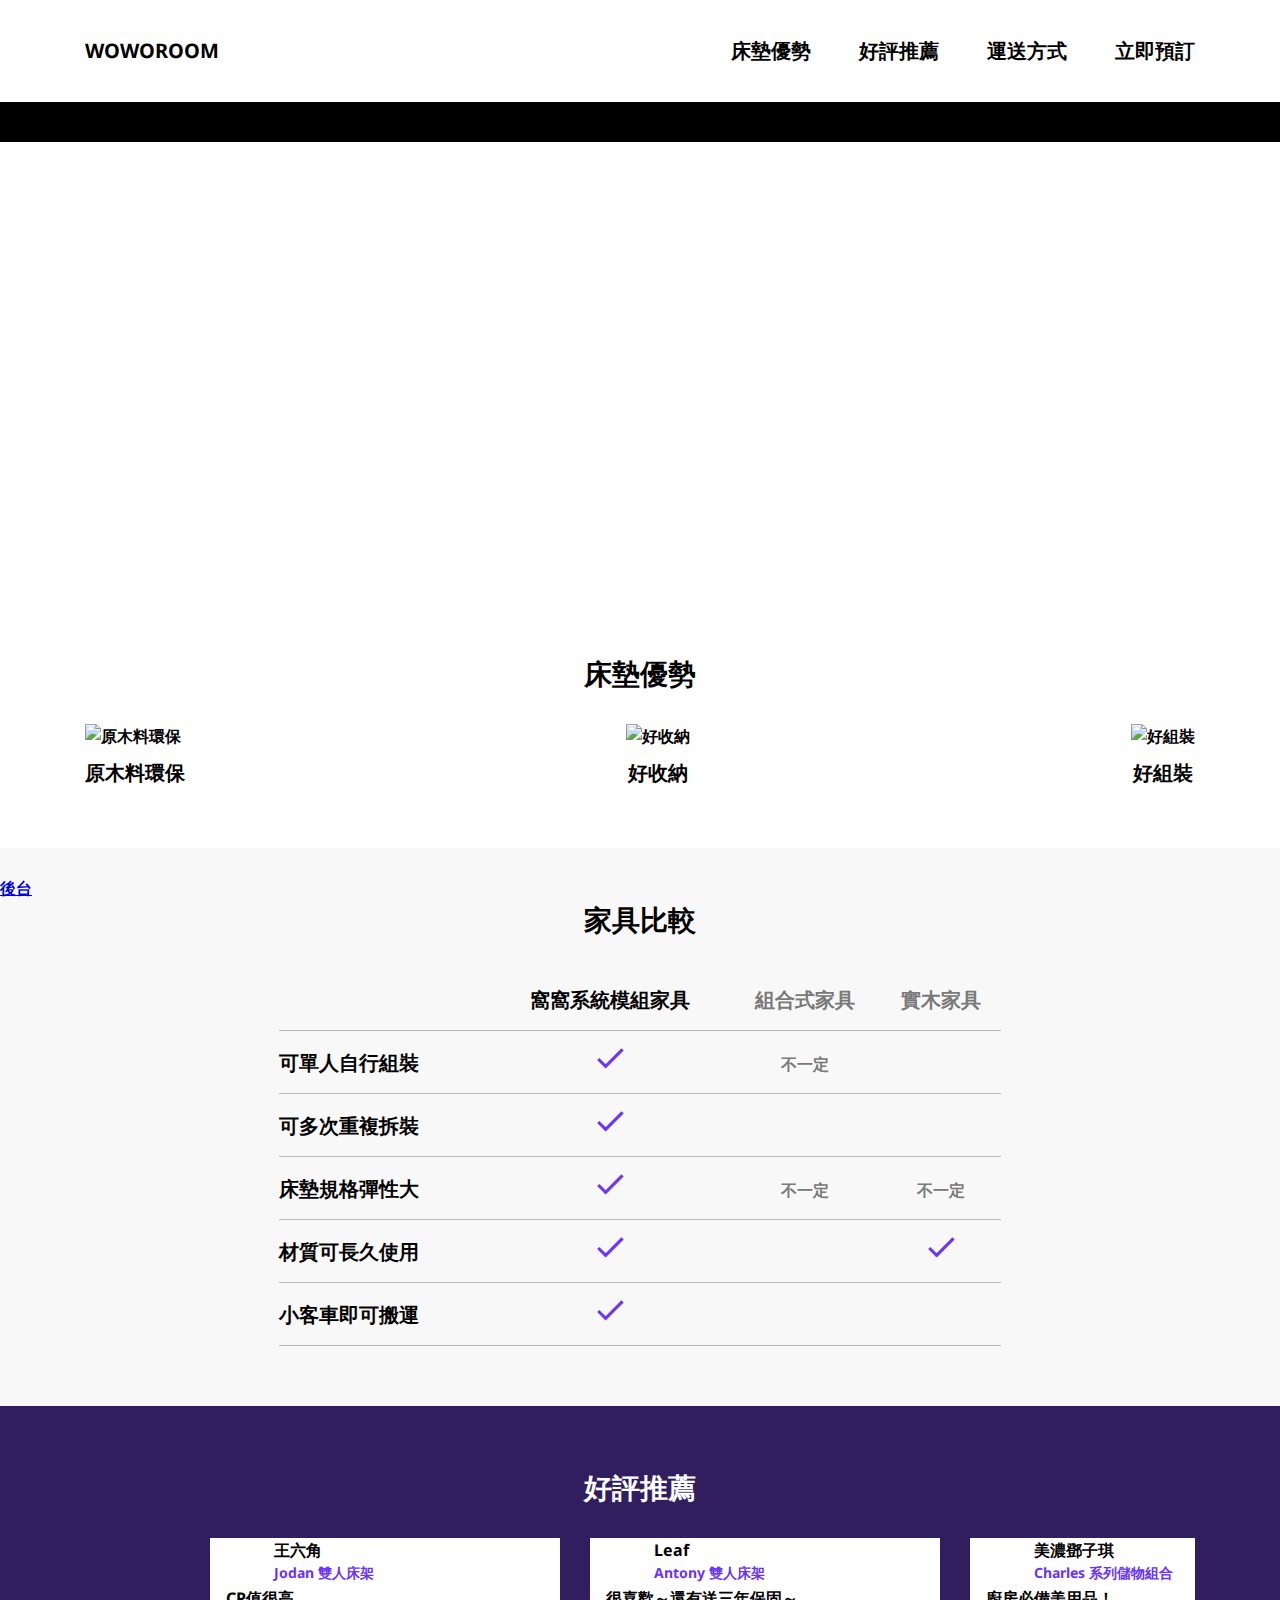
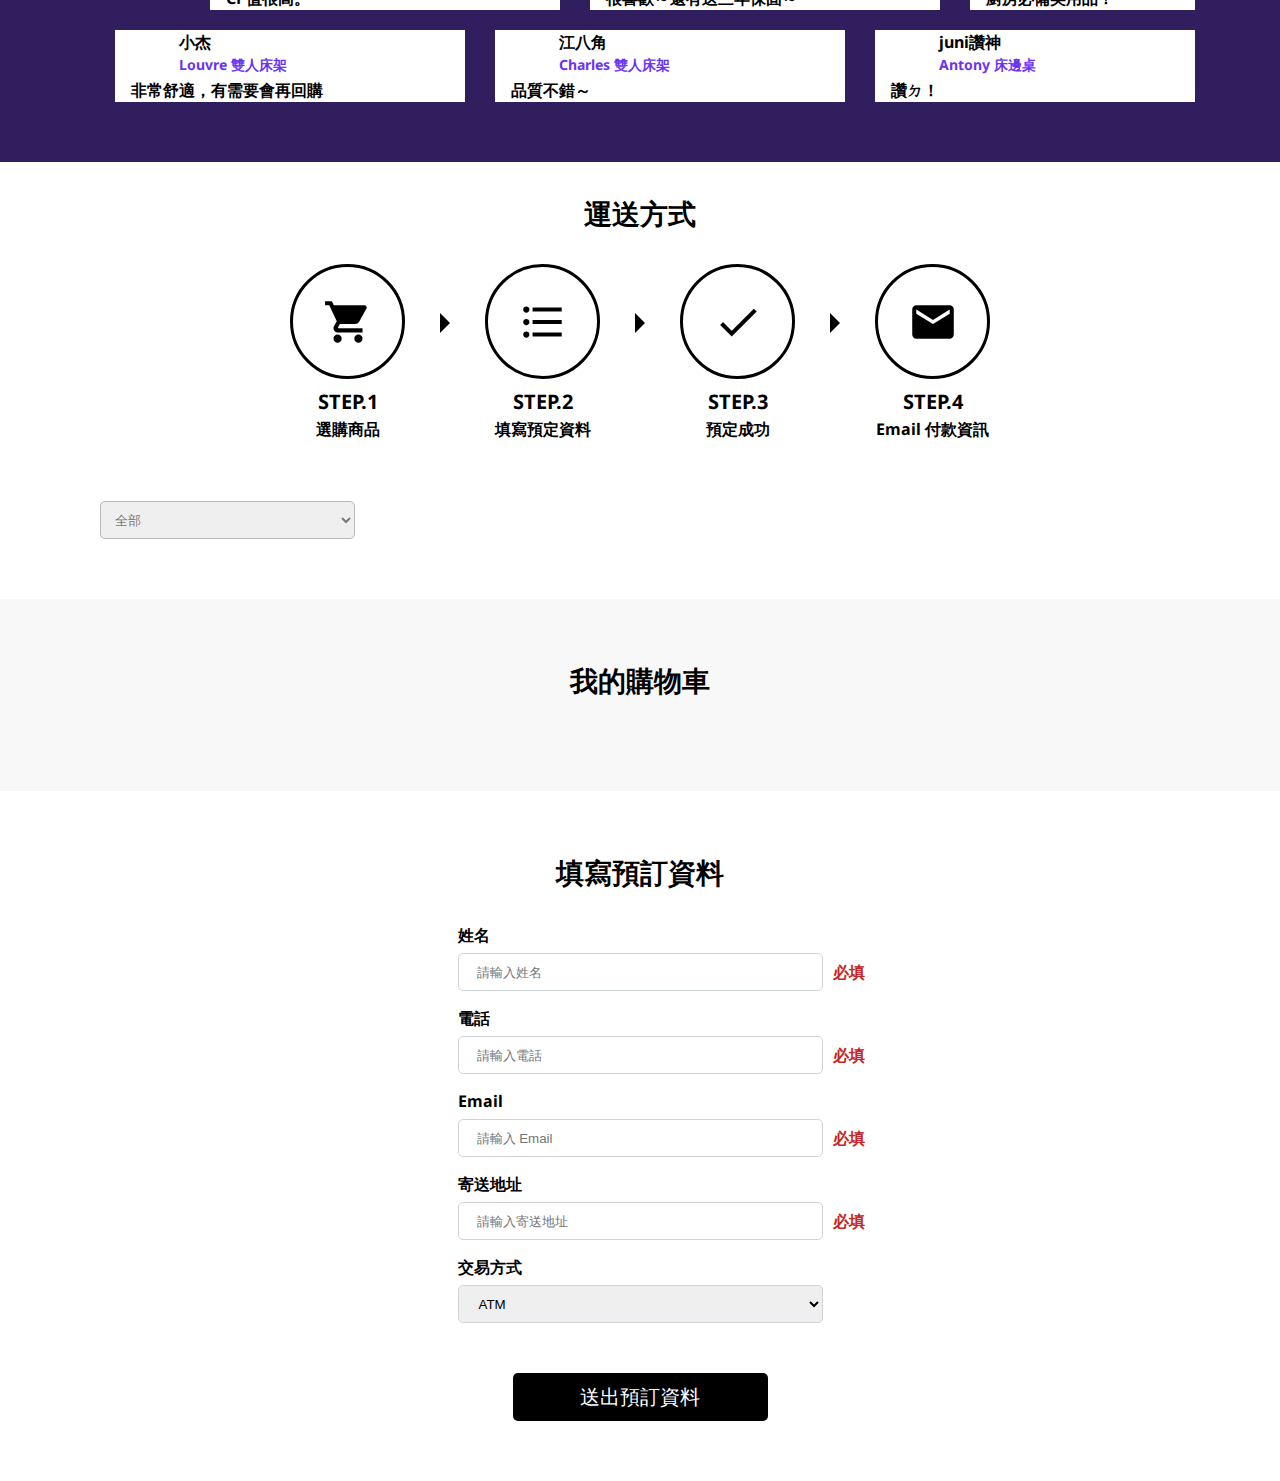
==== index.html @ 62f081eb "初稿" ====
<!DOCTYPE html>
<html lang="en">
<head>
    <meta charset="UTF-8">
    <meta name="viewport" content="width=device-width, initial-scale=1.0">
    <title>最終關卡 - 前台</title>
    <link rel="preconnect" href="https://fonts.gstatic.com">
    <link href="https://fonts.googleapis.com/css2?family=Noto+Sans&display=swap" rel="stylesheet">
    <link rel="stylesheet" href="https://fonts.googleapis.com/icon?family=Material+Icons">
    <link rel="stylesheet" href="https://cdnjs.cloudflare.com/ajax/libs/c3/0.7.18/c3.css">
    <link rel="stylesheet" href="/all.css">
</head>
<body>
    <nav class="topBar">
        <div class="wrap">
            <h1><a href="#" class="logo">WOWOROOM</a></h1>
            <span class="material-icons menuToggle">
                menu
            </span>
            <ul class="topBar-menu">
                <li><a href="#bedAdvantage">床墊優勢</a></li>
                <li><a href="#recommendation">好評推薦</a></li>
                <li><a href="#transport">運送方式</a></li>
                <li><a href="#orderInfo">立即預訂</a></li>
            </ul>
        </div>
    </nav>
    <section class="wrap" id="bedAdvantage">
        <div class="banner">
            <h2 class="banner-text">窩窩家居<br>跟您一起品味生活</h2>
        </div>
        <h3 class="section-title">床墊優勢</h3>
        <ul class="bedAdvantage">
            <li>
                <img class="bedAdvantage-img" src="https://github.com/hexschool/js-training/blob/main/%E7%AC%AC%E4%B9%9D%E9%80%B1%E4%B8%BB%E7%B7%9A%E4%BB%BB%E5%8B%99%E5%9C%96%E5%BA%AB/tR426y5.png?raw=true" alt="原木料環保">
                <p class="bedAdvantage-text">原木料環保</p>
            </li>
            <li>
                <img class="bedAdvantage-img" src="https://github.com/hexschool/js-training/blob/main/%E7%AC%AC%E4%B9%9D%E9%80%B1%E4%B8%BB%E7%B7%9A%E4%BB%BB%E5%8B%99%E5%9C%96%E5%BA%AB/Fd2MiBb.png?raw=true" alt="好收納">
                <p class="bedAdvantage-text">好收納</p>
            </li>
            <li>
                <img class="bedAdvantage-img"
                    src="https://github.com/hexschool/js-training/blob/main/%E7%AC%AC%E4%B9%9D%E9%80%B1%E4%B8%BB%E7%B7%9A%E4%BB%BB%E5%8B%99%E5%9C%96%E5%BA%AB/5n1uTFh.png?raw=true"
                    alt="好組裝">
                <p class="bedAdvantage-text">好組裝</p>
            </li>
        </ul>
    </section>
    <section class="furniture-compare">
        <div class="wrap">
            <h3 class="section-title">家具比較</h3>
            <div class="overflowWrap">
                <table class="compare-table">
                    <thead>
                        <tr>
                            <th></th>
                            <th>窩窩系統模組家具</th>
                            <th class="text-muted">組合式家具</th>
                            <th class="text-muted">實木家具</th>
                        </tr>
                    </thead>
                    <tr>
                        <td>可單人自行組裝</td>
                        <td><span class="material-icons">done</span></td>
                        <td class="text-muted">不一定</td>
                        <td></td>
                    </tr>
                    <tr>
                        <td>可多次重複拆裝</td>
                        <td><span class="material-icons">done</span></td>
                        <td></td>
                        <td></td>
                    </tr>
                    <tr>
                        <td>床墊規格彈性大</td>
                        <td><span class="material-icons">done</span></td>
                        <td class="text-muted">不一定</td>
                        <td class="text-muted">不一定</td>
                    </tr>
                    <tr>
                        <td>材質可長久使用</td>
                        <td><span class="material-icons">done</span></td>
                        <td></td>
                        <td><span class="material-icons">done</span></td>
                    </tr>
                    <tr>
                        <td>小客車即可搬運</td>
                        <td><span class="material-icons">done</span></td>
                        <td></td>
                        <td></td>
                    </tr>
                </table>
            </div>
        </div>
    </section>
    <section class="recommendation" id="recommendation">
        <div class="wrap">
            <h3 class="section-title">好評推薦</h3>
            <div class="recommendation-wall">
                <ul class="gallery-top">
                    <li class="recommendation-card">
                        <img src="https://github.com/hexschool/js-training/blob/main/%E7%AC%AC%E4%B9%9D%E9%80%B1%E4%B8%BB%E7%B7%9A%E4%BB%BB%E5%8B%99%E5%9C%96%E5%BA%AB/cXcOLhu.png?raw=true" alt="">
                        <div class="recommend-content">
                            <div class="recommend-img">
                                <img src="https://github.com/hexschool/js-training/blob/main/%E7%AC%AC%E4%B9%9D%E9%80%B1%E4%B8%BB%E7%B7%9A%E4%BB%BB%E5%8B%99%E5%9C%96%E5%BA%AB/I9L7WOr.png?raw=true" alt="">
                                <div>
                                    <p>王六角</p>
                                    <p class="recommend-text">Jodan 雙人床架</p>
                                </div>
                            </div>
                            <p>CP值很高。</p>
                        </div>
                    </li>
                    <li class="recommendation-card">
                        <img src="https://github.com/hexschool/js-training/blob/main/%E7%AC%AC%E4%B9%9D%E9%80%B1%E4%B8%BB%E7%B7%9A%E4%BB%BB%E5%8B%99%E5%9C%96%E5%BA%AB/BefHmH2.png?raw=true" alt="">
                        <div class="recommend-content">
                            <div class="recommend-img">
                                <img src="https://github.com/hexschool/js-training/blob/main/%E7%AC%AC%E4%B9%9D%E9%80%B1%E4%B8%BB%E7%B7%9A%E4%BB%BB%E5%8B%99%E5%9C%96%E5%BA%AB/CUFGfay.png?raw=true" alt="">
                                <div>
                                    <p>Leaf</p>
                                    <p class="recommend-text">Antony 雙人床架</p>
                                </div>
                            </div>
                            <p>很喜歡～還有送三年保固～</p>
                        </div>
                    </li>
                    <li class="recommendation-card">
                        <img src="https://github.com/hexschool/js-training/blob/main/%E7%AC%AC%E4%B9%9D%E9%80%B1%E4%B8%BB%E7%B7%9A%E4%BB%BB%E5%8B%99%E5%9C%96%E5%BA%AB/3IATkJG.png?raw=true"
                            alt="">
                        <div class="recommend-content">
                            <div class="recommend-img">
                                <img src="https://github.com/hexschool/js-training/blob/main/%E7%AC%AC%E4%B9%9D%E9%80%B1%E4%B8%BB%E7%B7%9A%E4%BB%BB%E5%8B%99%E5%9C%96%E5%BA%AB/8WwZsLS.png?raw=true" alt="">
                                <div>
                                    <p>美濃鄧子琪</p>
                                    <p class="recommend-text">Charles 系列儲物組合</p>
                                </div>
                            </div>
                            <p>廚房必備美用品！</p>
                        </div>
                    </li>
                    <li class="recommendation-card">
                        <img src="https://github.com/hexschool/js-training/blob/main/%E7%AC%AC%E4%B9%9D%E9%80%B1%E4%B8%BB%E7%B7%9A%E4%BB%BB%E5%8B%99%E5%9C%96%E5%BA%AB/HvT3zlU.png?raw=true" alt="">
                        <div class="recommend-content">
                            <div class="recommend-img">
                                <img src="https://github.com/hexschool/js-training/blob/main/%E7%AC%AC%E4%B9%9D%E9%80%B1%E4%B8%BB%E7%B7%9A%E4%BB%BB%E5%8B%99%E5%9C%96%E5%BA%AB/NycuPVy.png?raw=true" alt="">
                                <div>
                                    <p>isRaynotArray</p>
                                    <p class="recommend-text">Antony 雙人床架</p>
                                </div>
                            </div>
                            <p>物超所值!</p>
                        </div>
                    </li>
                    <li class="recommendation-card">
                        <img src="https://github.com/hexschool/js-training/blob/main/%E7%AC%AC%E4%B9%9D%E9%80%B1%E4%B8%BB%E7%B7%9A%E4%BB%BB%E5%8B%99%E5%9C%96%E5%BA%AB/Ed7bxLr.png?raw=true" alt="">
                        <div class="recommend-content">
                            <div class="recommend-img">
                                <img src="https://github.com/hexschool/js-training/blob/main/%E7%AC%AC%E4%B9%9D%E9%80%B1%E4%B8%BB%E7%B7%9A%E4%BB%BB%E5%8B%99%E5%9C%96%E5%BA%AB/zdFOQIv.png?raw=true" alt="">
                                <div>
                                    <p>程鮭魚</p>
                                    <p class="recommend-text">Louvre 雙人床架</p>
                                </div>
                            </div>
                            <p>租屋用剛剛好</p>
                        </div>
                    </li>
                </ul>
                <ul class="gallery-bottom">
                    <li class="recommendation-card">
                        <img src="https://github.com/hexschool/js-training/blob/main/%E7%AC%AC%E4%B9%9D%E9%80%B1%E4%B8%BB%E7%B7%9A%E4%BB%BB%E5%8B%99%E5%9C%96%E5%BA%AB/BefHmH2.png?raw=true" alt="">
                        <div class="recommend-content">
                            <div class="recommend-img">
                                <img src="https://github.com/hexschool/js-training/blob/main/%E7%AC%AC%E4%B9%9D%E9%80%B1%E4%B8%BB%E7%B7%9A%E4%BB%BB%E5%8B%99%E5%9C%96%E5%BA%AB/W7fyzp2.png?raw=true" alt="">
                                <div>
                                    <p>小杰</p>
                                    <p class="recommend-text">Louvre 雙人床架</p>
                                </div>
                            </div>
                            <p>非常舒適，有需要會再回購</p>
                        </div>
                    </li>
                    <li class="recommendation-card">
                        <img src="https://github.com/hexschool/js-training/blob/main/%E7%AC%AC%E4%B9%9D%E9%80%B1%E4%B8%BB%E7%B7%9A%E4%BB%BB%E5%8B%99%E5%9C%96%E5%BA%AB/mjA01Tk.png?raw=true" alt="">
                        <div class="recommend-content">
                            <div class="recommend-img">
                                <img src="https://github.com/hexschool/js-training/blob/main/%E7%AC%AC%E4%B9%9D%E9%80%B1%E4%B8%BB%E7%B7%9A%E4%BB%BB%E5%8B%99%E5%9C%96%E5%BA%AB/8O1cOnG.png?raw=true"
                                    alt="">
                                <div>
                                    <p>江八角</p>
                                    <p class="recommend-text">Charles 雙人床架</p>
                                </div>
                            </div>
                            <p>品質不錯～</p>
                        </div>
                    </li>
                    <li class="recommendation-card">
                        <img src="https://github.com/hexschool/js-training/blob/main/%E7%AC%AC%E4%B9%9D%E9%80%B1%E4%B8%BB%E7%B7%9A%E4%BB%BB%E5%8B%99%E5%9C%96%E5%BA%AB/npA3DgP.png?raw=true" alt="">
                        <div class="recommend-content">
                            <div class="recommend-img">
                                <img src="https://github.com/hexschool/js-training/blob/main/%E7%AC%AC%E4%B9%9D%E9%80%B1%E4%B8%BB%E7%B7%9A%E4%BB%BB%E5%8B%99%E5%9C%96%E5%BA%AB/C0NDvSA.png?raw=true" alt="">
                                <div>
                                    <p>juni讚神</p>
                                    <p class="recommend-text">Antony 床邊桌</p>
                                </div>
                            </div>
                            <p>讚ㄉ！</p>
                        </div>
                    </li>
                    <li class="recommendation-card">
                        <img src="https://github.com/hexschool/js-training/blob/main/%E7%AC%AC%E4%B9%9D%E9%80%B1%E4%B8%BB%E7%B7%9A%E4%BB%BB%E5%8B%99%E5%9C%96%E5%BA%AB/Ed7bxLr.png?raw=true" alt="">
                        <div class="recommend-content">
                            <div class="recommend-img">
                                <img src="https://github.com/hexschool/js-training/blob/main/%E7%AC%AC%E4%B9%9D%E9%80%B1%E4%B8%BB%E7%B7%9A%E4%BB%BB%E5%8B%99%E5%9C%96%E5%BA%AB/hUsTZDm.png?raw=true" alt="">
                                <div>
                                    <p>久安說安安</p>
                                    <p class="recommend-text">Antony 單人床架</p>
                                </div>
                            </div>
                            <p>一個躺剛剛好。</p>
                        </div>
                    </li>
                    <li class="recommendation-card">
                        <img src="https://github.com/hexschool/js-training/blob/main/%E7%AC%AC%E4%B9%9D%E9%80%B1%E4%B8%BB%E7%B7%9A%E4%BB%BB%E5%8B%99%E5%9C%96%E5%BA%AB/mjA01Tk.png?raw=true" alt="">
                        <div class="recommend-content">
                            <div class="recommend-img">
                                <img src="https://github.com/hexschool/js-training/blob/main/%E7%AC%AC%E4%B9%9D%E9%80%B1%E4%B8%BB%E7%B7%9A%E4%BB%BB%E5%8B%99%E5%9C%96%E5%BA%AB/3ako6QX.png?raw=true"
                                    alt="">
                                <div>
                                    <p>PeiQun</p>
                                    <p class="recommend-text">Antony 雙人床架</p>
                                </div>
                            </div>
                            <p>睡起來很舒適</p>
                        </div>
                    </li>
                </ul>
            </div>
        </div>
    </section>
    <section class="transport" id="transport">
        <h3 class="section-title">運送方式</h3>
        <ul class="transport-intro">
            <li class="transport-card">
                <div class="cardImg">
                    <span class="material-icons">
                        shopping_cart
                    </span>
                </div>
                <h4>STEP.1</h4>
                <p>選購商品</p>
            </li>
            <li class="transport-card">
                <div class="cardImg">
                    <span class="material-icons">
                        format_list_bulleted
                    </span>
                </div>
                <h4>STEP.2</h4>
                <p>填寫預定資料</p>
            </li>
            <li class="transport-card">
                <div class="cardImg">
                    <span class="material-icons">
                        done
                    </span>
                </div>
                <h4>STEP.3</h4>
                <p>預定成功</p>
            </li>
            <li class="transport-card">
                <div class="cardImg">
                    <span class="material-icons">
                        local_post_office
                    </span>
                </div>
                <h4>STEP.4</h4>
                <p>Email 付款資訊</p>
            </li>
        </ul>
    </section>
    <section class="wrap productDisplay">
        <select name="" class="productSelect">
            <option value="全部" selected>全部</option>
            <option value="床架">床架</option>
            <option value="收納">收納</option>
            <option value="窗簾">窗簾</option>
        </select>
        <ul class="productWrap">
        </ul>
    </section>
    <section class="shoppingCart">
        <h3 class="section-title">我的購物車</h3>
        <div class="overflowWrap">
            <table class="shoppingCart-table">
            </table>
        </div>
    </section>
    <section class="orderInfo wrap" id="orderInfo">
        <h3 class="section-title">填寫預訂資料</h3>
        <form action="" class="orderInfo-form">
            <div class="orderInfo-formGroup">
                <label for="customerName" class="orderInfo-label">姓名</label>
                <div class="orderInfo-inputWrap">
                    <input type="text" class="orderInfo-input" id="customerName" placeholder="請輸入姓名" name="姓名">
                    <p class="orderInfo-message" data-message="姓名">必填</p>
                </div>
            </div>
            <div class="orderInfo-formGroup">
                <label for="customerPhone" class="orderInfo-label">電話</label>
                <div class="orderInfo-inputWrap">
                    <input type="tel" class="orderInfo-input" id="customerPhone" placeholder="請輸入電話" name="電話">
                    <p class="orderInfo-message" data-message="電話">必填</p>
                </div>
            </div>
            <div class="orderInfo-formGroup">
                <label for="customerEmail" class="orderInfo-label">Email</label>
                <div class="orderInfo-inputWrap">
                    <input type="email" class="orderInfo-input" id="customerEmail" placeholder="請輸入 Email" name="Email">
                    <p class="orderInfo-message" data-message="Email">必填</p>
                </div>
            </div>
            <div class="orderInfo-formGroup">
                <label for="customerAddress" class="orderInfo-label">寄送地址</label>
                <div class="orderInfo-inputWrap">
                    <input type="text" class="orderInfo-input" id="customerAddress" placeholder="請輸入寄送地址" name="寄送地址">
                    <p class="orderInfo-message" data-message="寄送地址">必填</p>
                </div>
            </div>
            <div class="orderInfo-formGroup">
                <label for="tradeWay" class="orderInfo-label">交易方式</label>
                <div class="orderInfo-inputWrap">
                    <select id="tradeWay" class="orderInfo-input" name="交易方式">
                        <option value="ATM" selected>ATM</option>
                        <option value="信用卡">信用卡</option>
                        <option value="超商付款">超商付款</option>
                    </select>
                </div>
            </div>
            <input type="submit" value="送出預訂資料" class="orderInfo-btn">
        </form>
    </section>

    <a href="/admin.html" style="position: fixed;bottom: 0;">後台</a>

    <!-- 預設 JS，請同學不要修改此處 -->
    <script src="https://cdnjs.cloudflare.com/ajax/libs/d3/5.16.0/d3.js"></script>
    <script src="https://cdnjs.cloudflare.com/ajax/libs/c3/0.7.18/c3.js"></script>
    <script src="https://cdn.jsdelivr.net/npm/axios/dist/axios.min.js"></script>
    <script>
        document.addEventListener('DOMContentLoaded', function () {
            const ele = document.querySelector('.recommendation-wall');
            ele.style.cursor = 'grab';
            let pos = { top: 0, left: 0, x: 0, y: 0 };
            const mouseDownHandler = function (e) {
                ele.style.cursor = 'grabbing';
                ele.style.userSelect = 'none';

                pos = {
                    left: ele.scrollLeft,
                    top: ele.scrollTop,
                    // Get the current mouse position
                    x: e.clientX,
                    y: e.clientY,
                };

                document.addEventListener('mousemove', mouseMoveHandler);
                document.addEventListener('mouseup', mouseUpHandler);
            };
            const mouseMoveHandler = function (e) {
                // How far the mouse has been moved
                const dx = e.clientX - pos.x;
                const dy = e.clientY - pos.y;

                // Scroll the element
                ele.scrollTop = pos.top - dy;
                ele.scrollLeft = pos.left - dx;
            };
            const mouseUpHandler = function () {
                ele.style.cursor = 'grab';
                ele.style.removeProperty('user-select');

                document.removeEventListener('mousemove', mouseMoveHandler);
                document.removeEventListener('mouseup', mouseUpHandler);
            };
            // Attach the handler
            ele.addEventListener('mousedown', mouseDownHandler);
        });
        // menu 切換
        let menuOpenBtn = document.querySelector('.menuToggle');
        let linkBtn = document.querySelectorAll('.topBar-menu a');
        let menu = document.querySelector('.topBar-menu');
        menuOpenBtn.addEventListener('click', menuToggle);

        linkBtn.forEach((item) => {
            item.addEventListener('click', closeMenu);
        })

        function menuToggle() {
            if (menu.classList.contains('openMenu')) {
                menu.classList.remove('openMenu');
            } else {
                menu.classList.add('openMenu');
            }
        }
        function closeMenu() {
            menu.classList.remove('openMenu');
        }
    </script>
    <script src="/index.js"></script>
</body>
</html>
---- all.css ----
/* http://meyerweb.com/eric/tools/css/reset/ 
   v2.0 | 20110126
   License: none (public domain)
*/
html,
body,
div,
span,
applet,
object,
iframe,
h1,
h2,
h3,
h4,
h5,
h6,
p,
blockquote,
pre,
a,
abbr,
acronym,
address,
big,
cite,
code,
del,
dfn,
em,
img,
ins,
kbd,
q,
s,
samp,
small,
strike,
strong,
sub,
sup,
tt,
var,
b,
u,
i,
center,
dl,
dt,
dd,
ol,
ul,
li,
fieldset,
form,
label,
legend,
table,
caption,
tbody,
tfoot,
thead,
tr,
th,
td,
article,
aside,
canvas,
details,
embed,
figure,
figcaption,
footer,
header,
hgroup,
menu,
nav,
output,
ruby,
section,
summary,
time,
mark,
audio,
video {
    margin: 0;
    padding: 0;
    border: 0;
    font-size: 100%;
    font: inherit;
    vertical-align: baseline;
}

/* HTML5 display-role reset for older browsers */
article,
aside,
details,
figcaption,
figure,
footer,
header,
hgroup,
menu,
nav,
section {
    display: block;
}

body {
    line-height: 1;
}

ol,
ul {
    list-style: none;
}

blockquote,
q {
    quotes: none;
}

blockquote:before,
blockquote:after,
q:before,
q:after {
    content: '';
    content: none;
}

table {
    border-collapse: collapse;
    border-spacing: 0;
}

*,
*::after,
*::before {
    -webkit-box-sizing: border-box;
    box-sizing: border-box;
    -webkit-transition: all .2s;
    transition: all .2s;
}

html,
body {
    line-height: 1.5;
}

img {
    max-width: 100%;
    display: block;
}

body {
    font-family: 'Noto Sans', sans-serif;
    font-weight: bold;
}

.wrap {
    max-width: 1110px;
    margin: 0 auto;
}

.topBar {
    border-bottom: 40px solid #000000;
    margin-bottom: 30px;
}

.topBar .wrap {
    display: -webkit-box;
    display: -ms-flexbox;
    display: flex;
    position: relative;
    -webkit-box-pack: justify;
    -ms-flex-pack: justify;
    justify-content: space-between;
    -webkit-box-align: center;
    -ms-flex-align: center;
    align-items: center;
    -ms-flex-wrap: wrap;
    flex-wrap: wrap;
}

@media (max-width: 1110px) {
    .topBar .wrap {
        padding: 0 15px;
    }
}

.topBar a {
    display: block;
    text-decoration: none;
    color: #000000;
    font-size: 1.25rem;
}

.topBar a:hover {
    color: #6A33F8;
    -webkit-transform: scale(1.05);
    transform: scale(1.05);
}

.topBar-menu {
    display: -webkit-box;
    display: -ms-flexbox;
    display: flex;
    -ms-flex-wrap: wrap;
    flex-wrap: wrap;
    background-color: #FFFFFF;
}

.topBar-menu.openMenu {
    max-height: 300px;
}

.topBar-menu a {
    padding: 36px 24px;
    background-color: #FFFFFF;
}

.topBar-menu a:hover {
    -webkit-transform: scale(1);
    transform: scale(1);
}

.topBar-menu li:last-child a {
    padding-right: 0;
}

@media (max-width: 767px) {
    .topBar-menu {
        position: absolute;
        top: 61px;
        left: 0;
        right: 0;
        width: 100%;
        z-index: 10;
        max-height: 0;
        overflow: hidden;
        -webkit-transition: all .2s;
        transition: all .2s;
    }

    .topBar-menu li {
        width: 100%;
    }

    .topBar-menu a {
        text-align: center;
        padding: 15px;
        font-size: 1rem;
    }

    .topBar-menu a:hover {
        background-color: #6A33F8;
        color: #FFFFFF;
    }

    .topBar-menu li:last-child a {
        padding: 15px;
    }
}

.menuToggle {
    display: none;
    cursor: pointer;
}

.menuToggle:hover {
    color: #6A33FF;
}

@media (max-width: 767px) {
    .menuToggle {
        display: block;
        font-size: 2rem;
        padding: 15px;
    }
}

.logo {
    padding: 36px 0;
    font-size: 1.5rem;
}

@media (max-width: 767px) {
    .logo {
        padding: 15px;
    }
}

.banner {
    position: relative;
    background-image: url("https://github.com/hexschool/js-training/blob/main/%E7%AC%AC%E4%B9%9D%E9%80%B1%E4%B8%BB%E7%B7%9A%E4%BB%BB%E5%8B%99%E5%9C%96%E5%BA%AB/3ewLAKn.png?raw=true");
    background-position: center center;
    background-repeat: no-repeat;
    background-size: cover;
    min-height: 420px;
    margin-bottom: 60px;
}

.banner-text {
    position: absolute;
    color: #FFFFFF;
    font-size: 2rem;
    left: 50px;
    bottom: 50px;
    font-weight: normal;
}

.section-title {
    text-align: center;
    font-size: 1.75rem;
    margin-bottom: 30px;
}

.bedAdvantage {
    display: -webkit-box;
    display: -ms-flexbox;
    display: flex;
    -webkit-box-pack: justify;
    -ms-flex-pack: justify;
    justify-content: space-between;
    margin-bottom: 60px;
}

.bedAdvantage-img {
    max-height: 140px;
    -o-object-fit: cover;
    object-fit: cover;
    margin-bottom: 10px;
}

.bedAdvantage-text {
    text-align: center;
    font-size: 1.25rem;
}

.furniture-compare {
    background-color: #F8F8F8;
    padding: 50px 0 60px 0;
}

@media (max-width: 767px) {
    .furniture-compare {
        padding: 50px 15px 60px;
    }
}

@media (max-width: 767px) {
    .overflowWrap {
        overflow-x: scroll;
    }
}

.compare-table {
    width: 65%;
    margin: 0 auto;
}

.compare-table th,
.compare-table td {
    text-align: center;
    padding: 15px 0;
}

.compare-table th {
    font-size: 1.25rem;
}

.compare-table tr {
    border-bottom: 1px solid #B9B9B9;
}

.compare-table tr td:first-child {
    text-align: left;
    font-size: 1.25rem;
}

.compare-table .material-icons {
    color: #6A33FF;
    -webkit-transform: scale(1.5);
    transform: scale(1.5);
}

@media (max-width: 767px) {
    .compare-table {
        width: 500px;
    }

    .compare-table th,
    .compare-table td {
        padding: 10px 0;
    }

    .compare-table th {
        font-size: 1rem;
    }

    .compare-table tr td:first-child {
        font-size: 1rem;
    }
}

.text-muted {
    color: #797979;
}

.recommendation {
    background-color: #301E5F;
    padding: 60px 0;
}

.recommendation h3 {
    color: #FFFFFF;
}

@media (max-width: 767px) {
    .recommendation {
        padding: 60px 15px;
    }
}

.recommendation-wall {
    overflow-x: scroll;
    -ms-overflow-style: none;
    /* IE and Edge */
    scrollbar-width: none;
    /* Firefox */
}

.recommendation-wall::-webkit-scrollbar {
    display: none;
}

.gallery-top,
.gallery-bottom {
    display: -webkit-box;
    display: -ms-flexbox;
    display: flex;
}

.gallery-top {
    margin-left: 95px;
    margin-bottom: 20px;
}

.recommendation-card {
    display: -webkit-box;
    display: -ms-flexbox;
    display: flex;
    margin-left: 30px;
    min-width: 350px;
    background-color: #FFFFFF;
}

.recommendation-card img {
    user-select: none;
    -moz-user-select: none;
    -webkit-user-drag: none;
    -webkit-user-select: none;
    -ms-user-select: none;
}

.recommend-content {
    padding-left: 16px;
    display: -webkit-box;
    display: -ms-flexbox;
    display: flex;
    -webkit-box-orient: vertical;
    -webkit-box-direction: normal;
    -ms-flex-direction: column;
    flex-direction: column;
    -webkit-box-pack: center;
    -ms-flex-pack: center;
    justify-content: center;
}

.recommend-img {
    display: -webkit-box;
    display: -ms-flexbox;
    display: flex;
    -webkit-box-align: center;
    -ms-flex-align: center;
    align-items: center;
    margin-bottom: 3px;
}

.recommend-img img {
    width: 40px;
    border-radius: 50%;
    margin-right: 8px;
}

.recommend-text {
    font-size: 0.875rem;
    color: #6A33F8;
}

.transport {
    padding: 30px 0;
}

@media (max-width: 767px) {
    .transport li {
        margin-bottom: 20px;
    }
}

.transport-intro {
    display: -webkit-box;
    display: -ms-flexbox;
    display: flex;
    -webkit-box-align: center;
    -ms-flex-align: center;
    align-items: center;
    -webkit-box-pack: justify;
    -ms-flex-pack: justify;
    justify-content: space-between;
    max-width: 700px;
    margin: 0 auto;
}

@media (max-width: 767px) {
    .transport-intro {
        -webkit-box-orient: vertical;
        -webkit-box-direction: normal;
        -ms-flex-direction: column;
        flex-direction: column;
    }
}

.transport-intro li:nth-child(1),
.transport-intro li:nth-child(2),
.transport-intro li:nth-child(3) {
    position: relative;
}

.transport-intro li:nth-child(1)::after,
.transport-intro li:nth-child(2)::after,
.transport-intro li:nth-child(3)::after {
    content: "";
    position: absolute;
    top: 49px;
    right: -55px;
    border: 10px solid #000000;
    border-top: 10px solid transparent;
    border-right: 10px solid transparent;
    border-bottom: 10px solid transparent;
}

@media (max-width: 767px) {

    .transport-intro li:nth-child(1)::after,
    .transport-intro li:nth-child(2)::after,
    .transport-intro li:nth-child(3)::after {
        position: static;
        margin-top: 25px;
        border: 10px solid #000000;
        border-left: 10px solid transparent;
        border-right: 10px solid transparent;
        border-bottom: 10px solid transparent;
    }
}

.transport-card {
    display: -webkit-box;
    display: -ms-flexbox;
    display: flex;
    -webkit-box-pack: center;
    -ms-flex-pack: center;
    justify-content: center;
    -webkit-box-align: center;
    -ms-flex-align: center;
    align-items: center;
    -webkit-box-orient: vertical;
    -webkit-box-direction: normal;
    -ms-flex-direction: column;
    flex-direction: column;
}

.transport-card .cardImg {
    width: 115px;
    height: 115px;
    border: 3px solid #000000;
    border-radius: 50%;
    display: -webkit-box;
    display: -ms-flexbox;
    display: flex;
    -webkit-box-pack: center;
    -ms-flex-pack: center;
    justify-content: center;
    -webkit-box-align: center;
    -ms-flex-align: center;
    align-items: center;
    margin-bottom: 8px;
}

.transport-card .material-icons {
    font-size: 50px;
}

.transport-card h4 {
    font-size: 1.25rem;
    font-weight: bold;
}

@media (max-width: 767px) {
    .transport-card .cardImg {
        width: 150px;
        height: 150px;
    }
}

.productDisplay {
    padding: 30px 15px;
}

.productSelect {
    border: 1px solid #B9B9B9;
    color: #797979;
    min-height: 38px;
    min-width: 255px;
    border-radius: 5px;
    text-indent: 10px;
    margin-bottom: 30px;
}

.productWrap {
    display: -webkit-box;
    display: -ms-flexbox;
    display: flex;
    -ms-flex-wrap: wrap;
    flex-wrap: wrap;
}

.productCard {
    position: relative;
    margin-right: 2%;
    width: 23%;
    margin-bottom: 30px;
}

.productCard img {
    min-height: 300px;
    width: 100%;
    -o-object-fit: cover;
    object-fit: cover;
}

.productCard a {
    display: block;
    background-color: #000000;
    color: #ffffff;
    padding: 10px 0;
    text-align: center;
    border: none;
    margin-bottom: 8px;
    text-decoration: none;
}

.productCard a:hover {
    background-color: #301E5F;
}

.productCard a,
.productCard h3 {
    font-size: 1.25rem;
}

@media (max-width: 900px) {
    .productCard {
        width: 48%;
    }
}

@media (max-width: 540px) {
    .productCard {
        width: 100%;
    }
}

.productType {
    position: absolute;
    top: 13px;
    right: -5px;
    background-color: #000000;
    color: #ffffff;
    padding: 8px 24px;
}

.originPrice {
    font-size: 1.25rem;
}

.nowPrice {
    font-size: 1.75rem;
}

.shoppingCart {
    background-color: #F8F8F8;
    padding: 60px 0;
}

.shoppingCart-table {
    margin: 0 auto;
    border-collapse: collapse;
    font-size: 1.25rem;
}

.shoppingCart-table th,
.shoppingCart-table td {
    padding: 15px;
    vertical-align: middle;
}

.shoppingCart-table th {
    text-align: left;
}

.shoppingCart-table tr {
    border-bottom: 1px solid #B9B9B9;
}

.shoppingCart-table tr:first-child,
.shoppingCart-table tr:last-child {
    border-bottom: 0;
}

@media (max-width: 767px) {
    .shoppingCart-table {
        width: 700px;
    }
}

.cardItem-title {
    display: -webkit-box;
    display: -ms-flexbox;
    display: flex;
    -webkit-box-align: center;
    -ms-flex-align: center;
    align-items: center;
}

.cardItem-title img {
    margin-right: 15px;
    max-width: 80px;
}

.discardBtn {
    text-align: right;
}

.discardBtn a {
    text-decoration: none;
    display: inline-block;
    padding: 10px;
    font-size: 2rem;
    color: #000000;
}

.discardBtn a:hover {
    color: #6A33F8;
    -webkit-transform: scale(1.3);
    transform: scale(1.3);
}

.discardAllBtn {
    display: inline-block;
    text-decoration: none;
    padding: 5px 15px;
    color: #000000;
    border: 1.3px solid #000000;
    border-radius: 5px;
    font-size: 1.25rem;
}

.discardAllBtn:hover {
    background-color: #000000;
    color: #FFFFFF;
}

.orderInfo {
    padding: 60px 0;
}

.orderInfo-form {
    padding: 0 15px;
}

.orderInfo-formGroup {
    max-width: 365px;
    margin: 0 auto 15px;
}

.orderInfo-label {
    display: block;
    margin-bottom: 6px;
}

.orderInfo-input {
    width: 100%;
    min-height: 38px;
    border: 1px solid #CED4DA;
    border-radius: 5px;
    text-indent: 1rem;
    margin-right: 10px;
}

.orderInfo-inputWrap {
    position: relative;
}

.orderInfo-message {
    position: absolute;
    white-space: nowrap;
    left: 103%;
    top: 50%;
    -webkit-transform: translateY(-50%);
    transform: translateY(-50%);
    color: #C72424;
}

@media (max-width: 767px) {
    .orderInfo-message {
        position: static;
        -webkit-transform: translateY(0);
        transform: translateY(0);
    }
}

.orderInfo-btn {
    display: block;
    min-width: 255px;
    min-height: 48px;
    background-color: #000000;
    color: #FFFFFF;
    border: 0;
    cursor: pointer;
    font-size: 1.25rem;
    margin: 50px auto 0;
    border-radius: 5px;
}

.orderInfo-btn:hover {
    background-color: #301E5F;
}

.orderPage-list {
    padding: 60px 10px;
    display: -webkit-box;
    display: -ms-flexbox;
    display: flex;
    -webkit-box-orient: vertical;
    -webkit-box-direction: normal;
    -ms-flex-direction: column;
    flex-direction: column;
}

.orderPage-list .discardAllBtn {
    -ms-flex-item-align: end;
    align-self: flex-end;
    margin-bottom: 12px;
}

.orderPage-table {
    border: 1px solid #000000;
    width: 100%;
}

.orderPage-table th,
.orderPage-table td {
    padding: 10px;
    text-align: left;
    border: 1px solid #000000;
}

@media (max-width: 1110px) {
    .orderPage-table {
        width: 1100px;
    }
}

.delSingleOrder-Btn {
    display: block;
    background-color: #C44021;
    color: #fff;
    border: 0;
    padding: 5px 10px;
    cursor: pointer;
}

.delSingleOrder-Btn:hover {
    opacity: 0.8;
}

.orderStatus {
    position: relative;
}

.orderStatus a {
    position: absolute;
    padding: 10px;
    top: 0;
    bottom: 0;
    right: 0;
    left: 0;
    display: block;
    text-decoration: none;
    color: #FFFFFF;
}

.orderStatus-unDone {
    background-color: #747474;
}

.orderStatus-unDone:hover {
    background-color: #000000;
}

.orderStatus-done {
    background-color: #000000;
}

.orderStatus-done:hover {
    background-color: #747474;
}

.orderTableWrap {
    overflow-x: scroll;
    -ms-overflow-style: none;
    /* IE and Edge */
    scrollbar-width: none;
    /* Firefox */
}

.orderTableWrap::-webkit-scrollbar {
    display: none;
}

/*# sourceMappingURL=all.css.map */
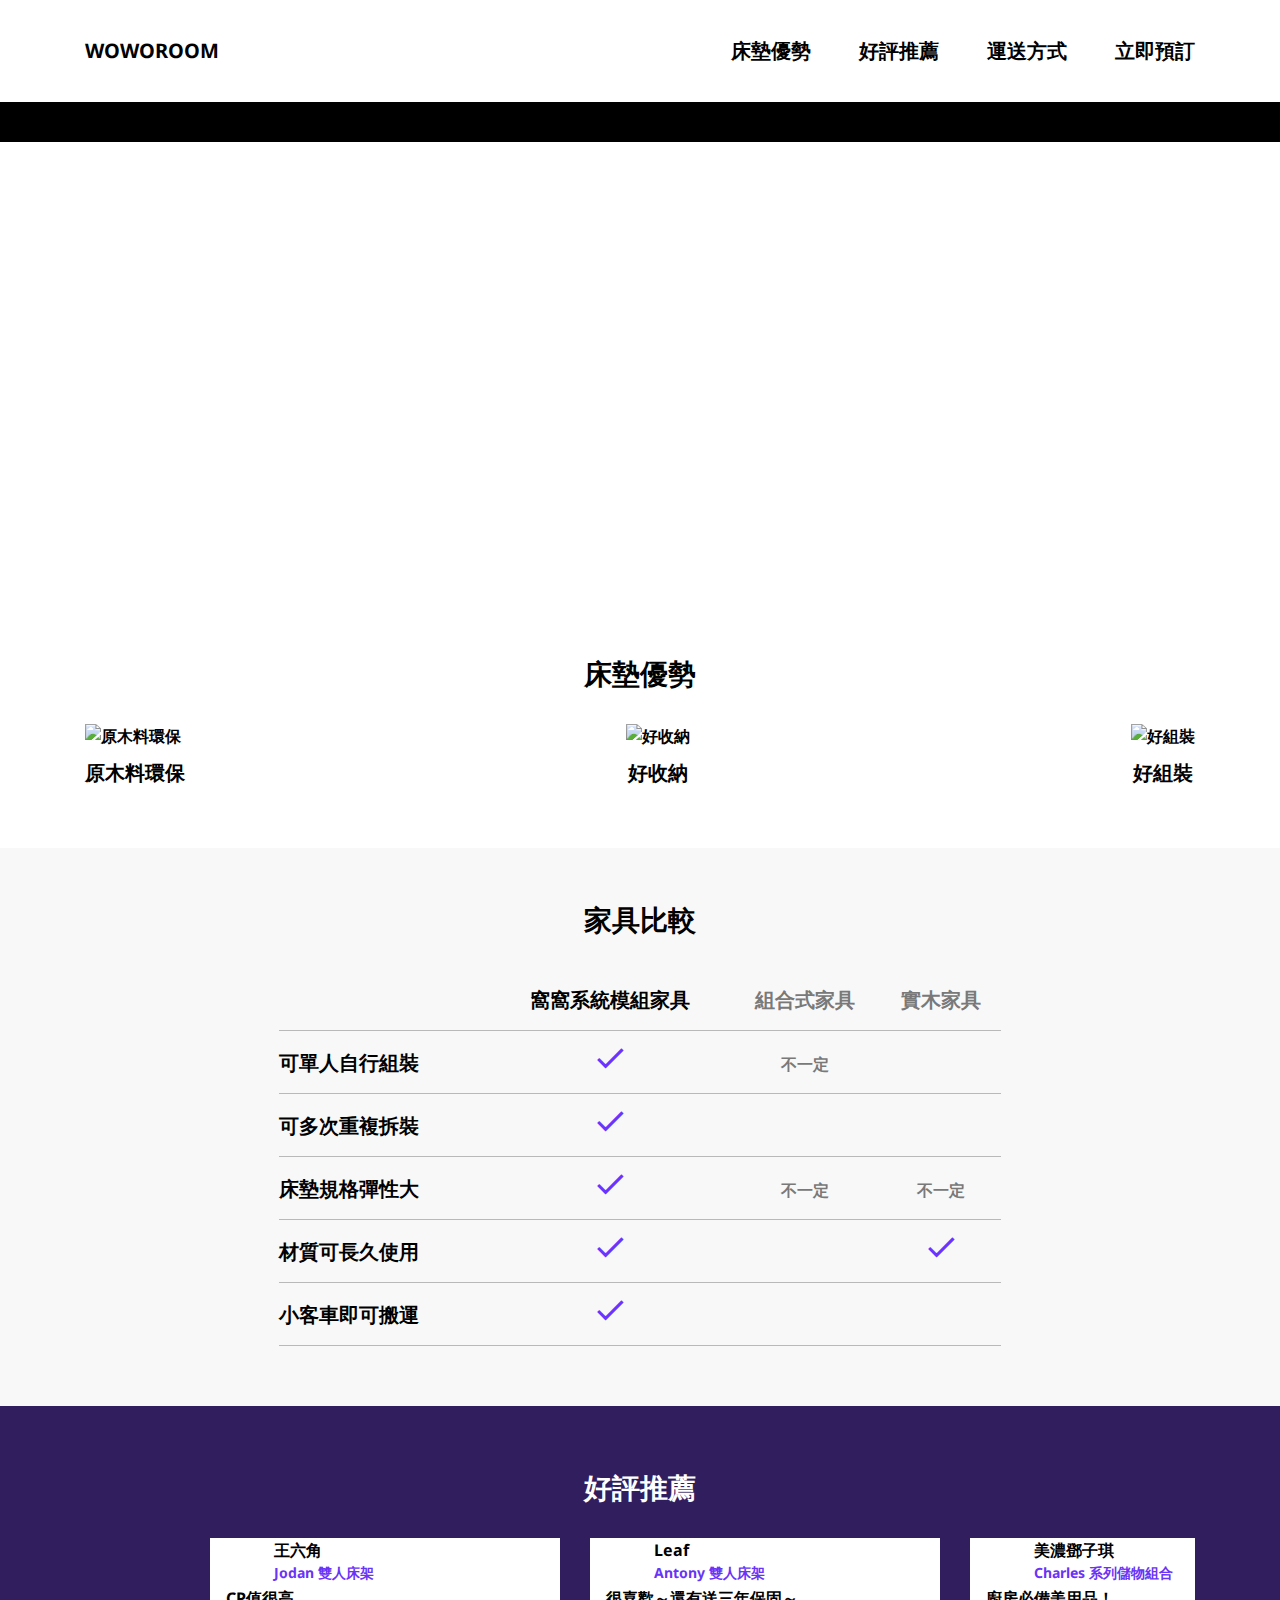
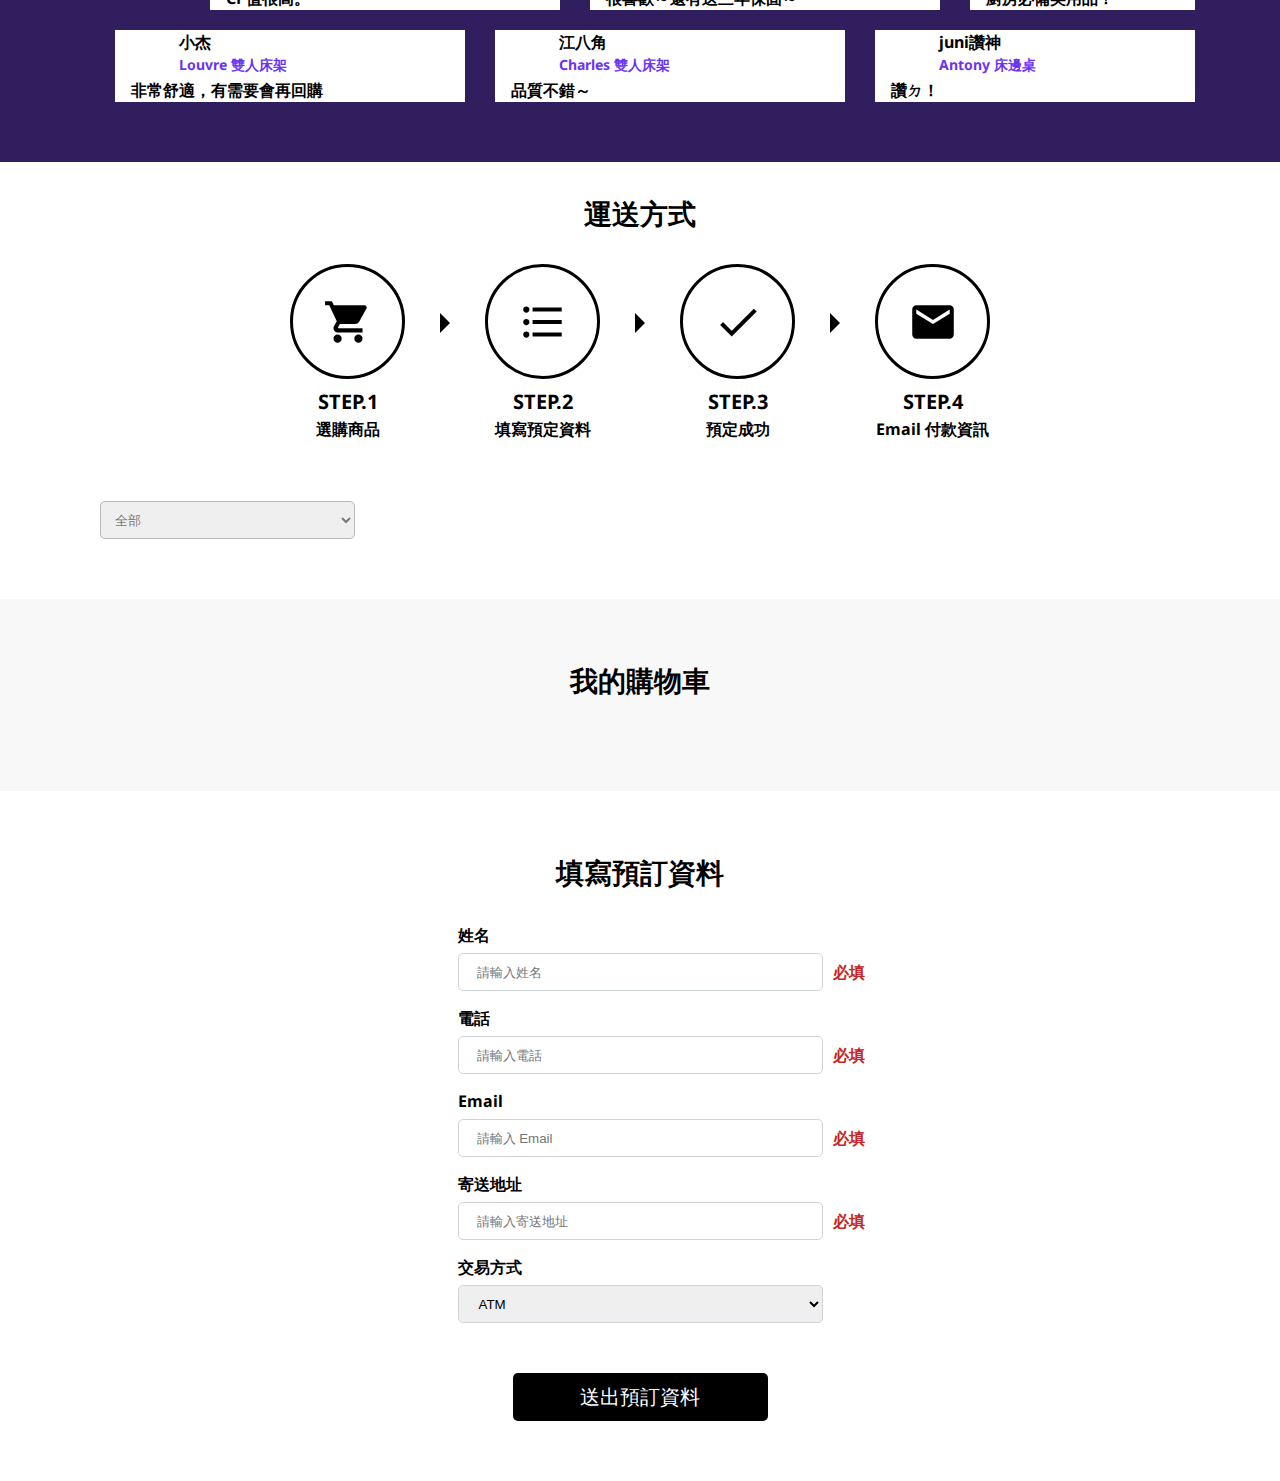
==== commit 332017ff: "更新html path" ====
--- a/index.html
+++ b/index.html
@@ -8,7 +8,7 @@
     <link href="https://fonts.googleapis.com/css2?family=Noto+Sans&display=swap" rel="stylesheet">
     <link rel="stylesheet" href="https://fonts.googleapis.com/icon?family=Material+Icons">
     <link rel="stylesheet" href="https://cdnjs.cloudflare.com/ajax/libs/c3/0.7.18/c3.css">
-    <link rel="stylesheet" href="/all.css">
+    <link rel="stylesheet" href="./all.css">
 </head>
 <body>
     <nav class="topBar">
@@ -341,8 +341,6 @@
         </form>
     </section>
 
-    <a href="/admin.html" style="position: fixed;bottom: 0;">後台</a>
-
     <!-- 預設 JS，請同學不要修改此處 -->
     <script src="https://cdnjs.cloudflare.com/ajax/libs/d3/5.16.0/d3.js"></script>
     <script src="https://cdnjs.cloudflare.com/ajax/libs/c3/0.7.18/c3.js"></script>
@@ -407,6 +405,6 @@
             menu.classList.remove('openMenu');
         }
     </script>
-    <script src="/index.js"></script>
+    <script src="./index.js"></script>
 </body>
 </html>
